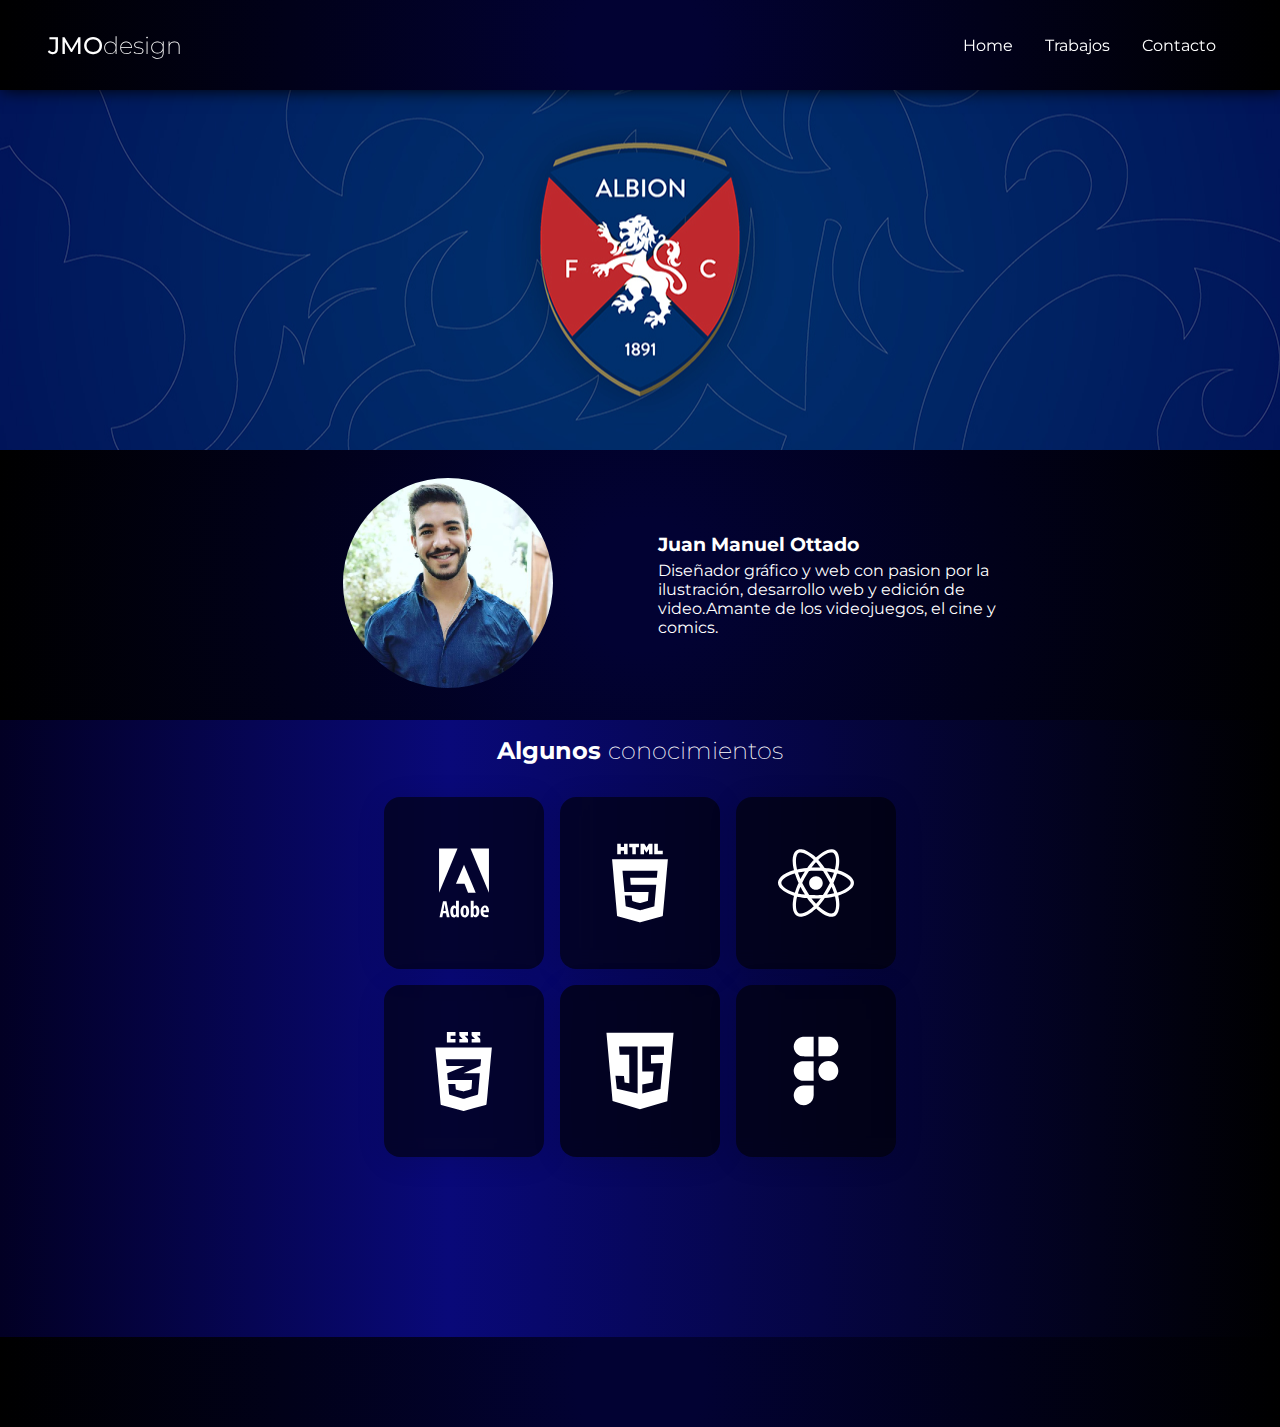
==== index.html @ 3bb74df6 "Porfolio" ====
<!DOCTYPE html>
<html lang="es">
  <head>
    <meta charset="UTF-8" />
    <meta http-equiv="X-UA-Compatible" content="IE=edge" />
    <meta name="viewport" content="width=device-width, initial-scale=1.0" />
    <link rel="preconnect" href="https://fonts.googleapis.com" />
    <link rel="preconnect" href="https://fonts.gstatic.com" crossorigin />
    <script src="scrollreveal.js"></script>
    <link
      href="https://fonts.googleapis.com/css2?family=Montserrat:ital,wght@0,100;0,200;0,300;0,400;0,500;0,600;0,700;0,800;0,900;1,100;1,200;1,300;1,400;1,500;1,600;1,700;1,800;1,900&display=swap"
      rel="stylesheet"
    />
    <link rel="stylesheet" href="styles.css" />
    <title>Juan Manuel Ottado | Portfolio 2022</title>
  </head>
  <body>
    <header>
      <a href="index.html"><h2 id="logo">JMO<span>design</span></h2></a>
      <ul>
        <li>Home</li>
        <a href="catalogo.html"><li>Trabajos</li></a>
        <a href="contacto.html"><li>Contacto</li></a>
      </ul>
    </header>
    <main>
      <div id="slider"></div>
      <div id="about">
        <div id="foto"><img src="assets/foto.jpg" alt="" /></div>
        <div id="info">
            <h3>Juan Manuel Ottado</h3>
          <p>
            Diseñador gráfico y web con pasion por la ilustración, desarrollo
            web y edición de video.Amante de los videojuegos, el cine y comics.
          </p>
        </div>
      </div>
    </main>
    <section>
      <h2>Algunos <span>conocimientos</span></h2>
      <div id="tools">
        <div id="tools1">
          <img src="assets/adobe.svg" alt="" />
        </div>
        <div id="tools2">
          <img src="assets/css3.svg" alt="" />
        </div>
        <div id="tools3">
          <img src="assets/html.svg" alt="" />
        </div>
        <div id="tools4">
          <img src="assets/js.svg" alt="" />
        </div>
        <div id="tools5">
          <img src="assets/react.svg" alt="" />
        </div>
        <div id="tools6">
          <img src="assets/figma.svg" alt="" />
        </div>
      </div>
    </section>
    <footer>
    </footer>

    <script src="code.js"></script>
  </body>
</html>
---- styles.css ----
* {
  margin: 0;
  padding: 0;
}

body {
  font-family: "Montserrat";
  overflow-x: hidden;
}

header {
  width: 100vw;
  height: 10vh;
  background: rgb(2, 2, 51);
  background: radial-gradient(
    circle,
    rgba(2, 2, 51, 1) 10%,
    rgba(0, 0, 0, 1) 100%
  );
  box-shadow: 0.1rem 0rem 1rem black;
  display: flex;
  align-items: center;
  justify-content: space-between;
  position: relative;
}

a {
  text-decoration: none;
  color: white;
}

#logo {
  color: white;
  font-weight: 500;
  margin-left: 3rem;
}

h2 span {
  font-weight: 200;
}

header ul {
  color: white;
  display: flex;
  list-style: none;
  justify-items: end;
  margin-right: 4rem;
}

header li {
  margin-left: 2rem;
  cursor: pointer;
  transition: ease-in-out 0.3s;
}

header li:hover {
  font-weight: 800;
}

header li:active {
  transform: scale(1.5);
}

#slider {
  width: 100vw;
  height: 40vh;
  background-image: url(assets/slider1.jpg);
  background-position: center;
  transition: ease-in-out 1s;
}


#about {
  width: 100vw;
  height: 30vh;
  background: rgb(2, 2, 51);
  background: radial-gradient(
    circle,
    rgba(2, 2, 51, 1) 10%,
    rgba(0, 0, 0, 1) 100%
  );
  color: white;
  display: flex;
  align-items: center;
  justify-content: center;
}

#foto img{
    border-radius: 50%;
    transform: scale(.5);
}


#info{
    width: 30vw;
}

#info h3 {
    margin-bottom: .3rem;
}

section {
  background: rgb(2, 0, 36);
  background: linear-gradient(
    90deg,
    rgba(2, 0, 36, 1) 0%,
    rgba(9, 9, 121, 1) 35%,
    rgba(0, 0, 0, 1) 100%
  );
  width: 100vw;
  height: 65vh;
  display: flex;
  flex-direction: column;
  align-items: center;
  padding-top:1rem;
  padding-bottom: 1rem;
}

section h2 {
  margin-bottom: 2rem;
  color: white;
}

#tools {
  display: grid;
  gap: 1rem;
  width: 40vw;
  height: 40vh;
  grid-template-columns: 1fr 1fr 1fr;
  grid-template-rows: 1fr 1fr;
}

#tools img {
  transform: scale(0.5);
  transition: ease-in-out 0.3s;
}

#tools img:hover {
  transform: scale(1);
  transform: rotate(-10deg);
}

#tools1 {
  grid-column: 1/2;
  grid-row: 1/2;
  background: rgba(0, 0, 0, 0.6);
  border-radius: 16px;
  box-shadow: 0 4px 30px rgba(0, 0, 0, 0.1);
  backdrop-filter: blur(7.9px);
  display: flex;
  flex-direction: column;
  align-items: center;
  justify-content: center;
}

#tools2 {
  grid-column: 1/2;
  grid-row: 2/3;
  background: rgba(0, 0, 0, 0.6);
  border-radius: 16px;
  box-shadow: 0 4px 30px rgba(0, 0, 0, 0.1);
  backdrop-filter: blur(7.9px);
  display: flex;
  flex-direction: column;
  align-items: center;
  justify-content: center;
}

#tools3 {
  grid-column: 2/3;
  grid-row: 1/2;
  background: rgba(0, 0, 0, 0.6);
  border-radius: 16px;
  box-shadow: 0 4px 30px rgba(0, 0, 0, 0.1);
  backdrop-filter: blur(7.9px);
  display: flex;
  flex-direction: column;
  align-items: center;
  justify-content: center;
}

#tools4 {
  grid-column: 2/2;
  grid-row: 2/3;
  background: rgba(0, 0, 0, 0.65);
  border-radius: 16px;
  box-shadow: 0 4px 30px rgba(0, 0, 0, 0.1);
  backdrop-filter: blur(7.9px);
  display: flex;
  flex-direction: column;
  align-items: center;
  justify-content: center;
}

#tools5 {
  grid-column: 3/4;
  grid-row: 1/2;
  background: rgba(0, 0, 0, 0.6);
  border-radius: 16px;
  box-shadow: 0 4px 30px rgba(0, 0, 0, 0.1);
  backdrop-filter: blur(7.9px);
  display: flex;
  flex-direction: column;
  align-items: center;
  justify-content: center;
}

#tools6 {
  grid-column: 3/4;
  grid-row: 2/3;
  background: rgba(0, 0, 0, 0.6);
  border-radius: 16px;
  box-shadow: 0 4px 30px rgba(0, 0, 0, 0.1);
  backdrop-filter: blur(7.9px);
  display: flex;
  flex-direction: column;
  align-items: center;
  justify-content: center;
}

footer {
  width: 100vw;
  height: 10vh;
  background: rgb(2, 2, 51);
  background: radial-gradient(
    circle,
    rgba(2, 2, 51, 1) 10%,
    rgba(0, 0, 0, 1) 100%
  );
  display: flex;
  flex-direction: row;
  align-items: center;
  justify-content: center;
}

footer p {
  color: white;
}



/* ------------------------------------------------------------------------ catalogo */

#main_2 {
  background: rgb(2, 0, 36);
  background: linear-gradient(
    90deg,
    rgba(2, 0, 36, 1) 0%,
    rgba(9, 9, 121, 1) 35%,
    rgba(0, 0, 0, 1) 100%
  );
  padding-top: 1rem;
  padding-bottom: 1rem;
}

#catalogo {
  width: 70vw;
  height: 160vh;
  display: grid;
  margin: auto;
  gap: 1rem;
  grid-template-columns: 1fr 1fr;
  grid-template-rows: 1fr 1fr 1fr;
}

#comics {
  grid-column: 1/2;
  grid-row: 1/2;
  background-image: url(assets/comiclandback.jpg);
  background-size: cover;
  background-position: center;
  display: flex;
  align-items: center;
  justify-content: center;
  color: white;
  font-size: 2rem;
  transition: ease-in-out 0.3s;
}

#comics:hover{
    background-image:url(assets/comics.gif) ;
}


#albion {
  grid-column: 2/2;
  grid-row: 1/2;
  background-image: url(assets/albionback.jpg);
  background-size: cover;
  background-position: center;
  display: flex;
  align-items: center;
  justify-content: center;
  color: white;
  font-size: 2rem;
  transition: ease-in-out 0.3s;
}

#albion:hover{
    background-image: url(assets/albion.gif);
}



#lamennais {
  grid-column: 1/2;
  grid-row: 2/2;
  background-image: url(assets/lammenaisback.jpg);
  background-size: cover;
  background-position: center;
  display: flex;
  align-items: center;
  justify-content: center;
  color: white;
  font-size: 2rem;
  transition: ease-in-out 0.3s;
}

#lamennais:hover{
    background-image: url(assets/lamennais.gif);
}



#maldivas {
  grid-column: 2/2;
  grid-row: 2/2;
  background-image: url(assets/maldivasback.jpg);
  background-size: cover;
  background-position: center;
  display: flex;
  align-items: center;
  justify-content: center;
  color: white;
  font-size: 2rem;
  transition: ease-in-out 0.3s;
}

#maldivas:hover{
   background-image: url(assets/maldivas.gif);
}


#proyectar {
  grid-column: 1/2;
  grid-row: 3/4;
  background-image: url(assets/proyectarback.jpg);
  background-size: cover;
  background-position: center;
  display: flex;
  align-items: center;
  justify-content: center;
  color: white;
  font-size: 2rem;
  transition: ease-in-out 0.3s;
}

#proyectar:hover{
   background-image: url(assets/proyectarback.gif);
}



#animaciones {
  grid-column: 2/3;
  grid-row: 3/4;
  background-image: url(assets/motion.jpg);
  background-size: cover;
  background-position: center;
  display: flex;
  align-items: center;
  justify-content: center;
  color: white;
  font-size: 2rem;
  transition: ease-in-out 0.3s;
}




/* ------------------------------------------------------------------------ contacto */


#seccion_contacto{
    width: 100vw;
    height: 80vh;
    background: rgb(2, 2, 51);
    background: radial-gradient(
      circle,
      rgba(2, 2, 51, 1) 10%,
      rgba(0, 0, 0, 1) 100%
    );
    display: flex;
    align-items: center;
    justify-content: center;
}


#info_contacto{
    width: 20vw;
    height: 70vh;
    display: flex;
    flex-direction: column;
    align-items: center;
    background-color: white;
    padding: 1rem;
}

#info_contacto img {
    transform: scale(.7);
    border-radius: 50%;
}

#info_contacto div {
    display: flex;
    flex-direction: column;
    text-align: center;
}

#info_contacto h4{
    color: rgb(0, 0, 0);
    font-weight: 300;
    font-size: 1.3rem;
    margin-top: .5rem;
}

#info_contacto a {
  color: black;
}
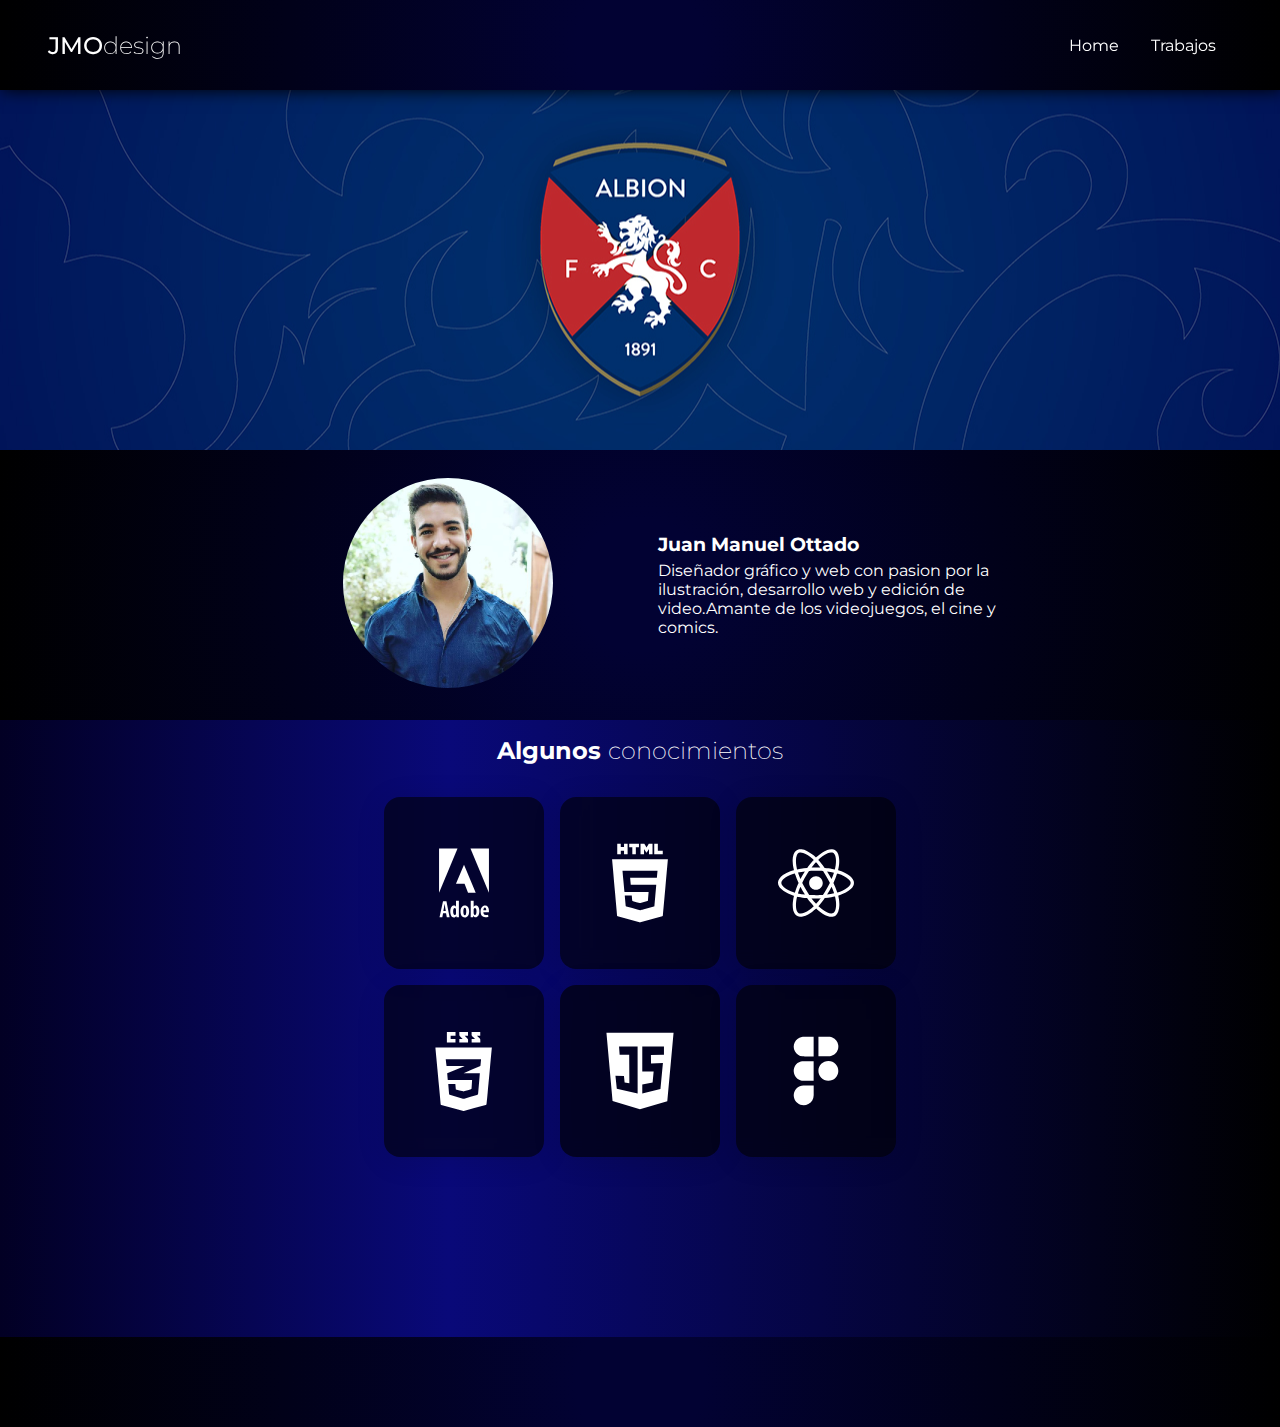
==== commit f1ddd1e9: "fixed home" ====
--- a/index.html
+++ b/index.html
@@ -20,7 +20,6 @@
       <ul>
         <li>Home</li>
         <a href="catalogo.html"><li>Trabajos</li></a>
-        <a href="contacto.html"><li>Contacto</li></a>
       </ul>
     </header>
     <main>
--- a/styles.css
+++ b/styles.css
@@ -277,10 +277,6 @@
   transition: ease-in-out 0.3s;
 }
 
-#comics:hover{
-    background-image:url(assets/comics.gif) ;
-}
-
 
 #albion {
   grid-column: 2/2;
@@ -296,9 +292,6 @@
   transition: ease-in-out 0.3s;
 }
 
-#albion:hover{
-    background-image: url(assets/albion.gif);
-}
 
 
 
@@ -314,10 +307,6 @@
   color: white;
   font-size: 2rem;
   transition: ease-in-out 0.3s;
-}
-
-#lamennais:hover{
-    background-image: url(assets/lamennais.gif);
 }
 
 
@@ -336,9 +325,6 @@
   transition: ease-in-out 0.3s;
 }
 
-#maldivas:hover{
-   background-image: url(assets/maldivas.gif);
-}
 
 
 #proyectar {
@@ -354,11 +340,6 @@
   font-size: 2rem;
   transition: ease-in-out 0.3s;
 }
-
-#proyectar:hover{
-   background-image: url(assets/proyectarback.gif);
-}
-
 
 
 #animaciones {
@@ -407,23 +388,183 @@
 }
 
 #info_contacto img {
-    transform: scale(.7);
+    width: 13vw;
     border-radius: 50%;
+    margin-bottom: 3rem;
 }
 
 #info_contacto div {
     display: flex;
     flex-direction: column;
-    text-align: center;
+    width: 80%;
 }
 
 #info_contacto h4{
     color: rgb(0, 0, 0);
     font-weight: 300;
-    font-size: 1.3rem;
+    font-size: 1rem;
     margin-top: .5rem;
 }
 
 #info_contacto a {
   color: black;
+}
+
+
+
+@media only screen and (max-width:400px) {
+   #logo{
+    font-size: 1rem;
+   }
+
+   header li {
+    font-size: .8rem;
+   }
+
+  #about {
+    width: 100vw;
+    height:40vh;
+    background: rgb(2, 2, 51);
+    background: radial-gradient(
+      circle,
+      rgba(2, 2, 51, 1) 10%,
+      rgba(0, 0, 0, 1) 100%
+    );
+    color: white;
+    display: flex;
+    flex-direction: column;
+    align-items: center;
+    justify-content: center;
+  }
+
+  #info{
+  width: 100vw;
+  display: flex;
+  flex-direction: column;
+  align-items: center;
+  justify-content: center;
+  text-align: center;
+  } 
+
+  #foto{
+    display: flex;
+    width: 30vw;
+    flex-direction: column;
+  }
+  
+  #foto img{
+    border-radius: 50%;
+    transform: scale(1);
+}
+#tools {
+  display: grid;
+  gap: .2rem;
+  width: 95vw;
+  height: 40vh;
+  grid-template-columns: 1fr 1fr 1fr;
+  grid-template-rows: 1fr 1fr;
+}
+#tools1 {
+  grid-column: 1/2;
+  grid-row: 1/2;
+  background: rgba(0, 0, 0, 0.6);
+  box-shadow: 0 4px 30px rgba(0, 0, 0, 0.1);
+  backdrop-filter: blur(7.9px);
+  display: flex;
+  flex-direction: column;
+  align-items: center;
+  justify-content: center;
+  border-radius: 0;
+}
+
+#tools2 {
+  grid-column: 1/2;
+  grid-row: 2/3;
+  background: rgba(0, 0, 0, 0.6);
+  box-shadow: 0 4px 30px rgba(0, 0, 0, 0.1);
+  backdrop-filter: blur(7.9px);
+  display: flex;
+  flex-direction: column;
+  align-items: center;
+  justify-content: center;
+  border-radius: 0;
+}
+
+#tools3 {
+  grid-column: 2/3;
+  grid-row: 1/2;
+  background: rgba(0, 0, 0, 0.6);
+  box-shadow: 0 4px 30px rgba(0, 0, 0, 0.1);
+  backdrop-filter: blur(7.9px);
+  display: flex;
+  flex-direction: column;
+  align-items: center;
+  justify-content: center;
+  border-radius: 0;
+}
+
+#tools4 {
+  grid-column: 2/2;
+  grid-row: 2/3;
+  background: rgba(0, 0, 0, 0.65);
+  box-shadow: 0 4px 30px rgba(0, 0, 0, 0.1);
+  backdrop-filter: blur(7.9px);
+  display: flex;
+  flex-direction: column;
+  align-items: center;
+  justify-content: center;
+  border-radius: 0;
+}
+
+#tools5 {
+  grid-column: 3/4;
+  grid-row: 1/2;
+  background: rgba(0, 0, 0, 0.6);
+  box-shadow: 0 4px 30px rgba(0, 0, 0, 0.1);
+  backdrop-filter: blur(7.9px);
+  display: flex;
+  flex-direction: column;
+  align-items: center;
+  justify-content: center;
+  border-radius: 0;
+}
+
+#tools6 {
+  grid-column: 3/4;
+  grid-row: 2/3;
+  background: rgba(0, 0, 0, 0.6);
+  box-shadow: 0 4px 30px rgba(0, 0, 0, 0.1);
+  backdrop-filter: blur(7.9px);
+  display: flex;
+  flex-direction: column;
+  align-items: center;
+  justify-content: center;
+  border-radius: 0;
+}
+/* ---------------------------------------------------------------- */
+
+#catalogo{
+  width: 100vw;
+  height: 80vh;
+}
+
+#animaciones  {
+  font-size: 1rem;
+}
+/* ---------------------------------------------------------------- */
+
+#info_contacto{
+  width: 80vw;
+  font-size: 1rem;
+  background-color: transparent;
+}
+
+#info_contacto h4 {
+  color: white;
+}
+
+#info_contacto a {
+  color: white;
+}
+
 }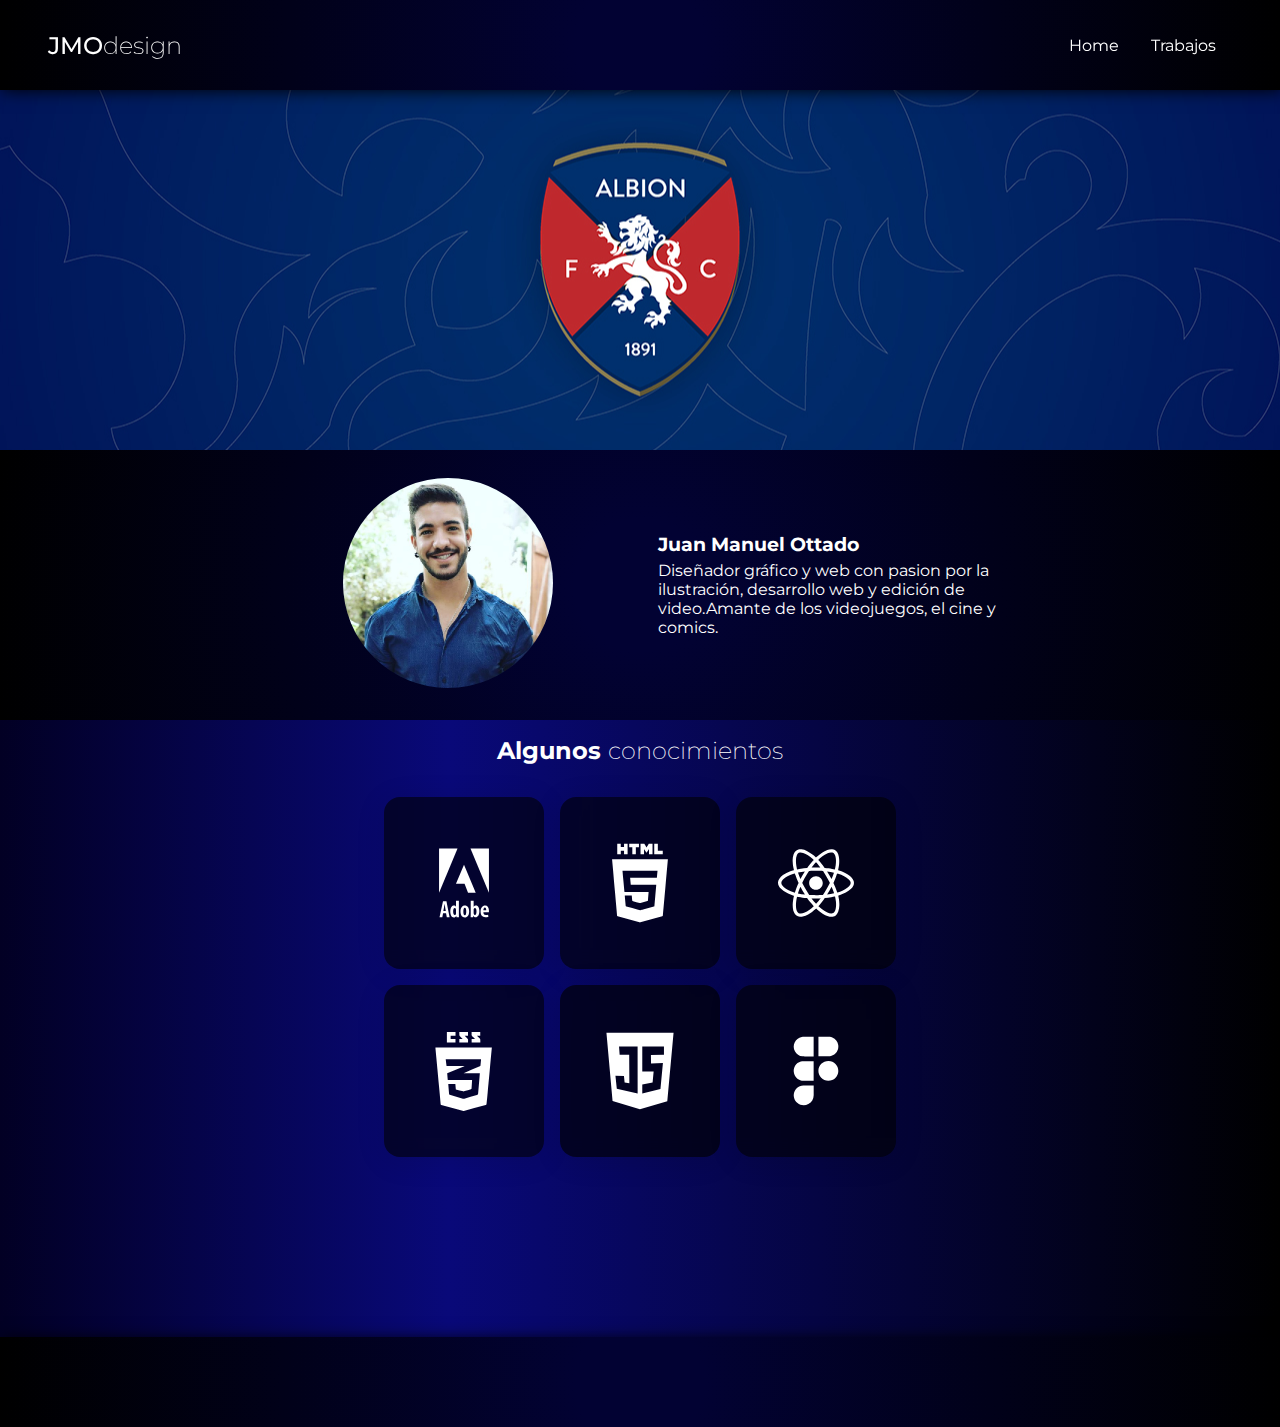
==== commit 28addfe3: "mobile albion y art motion" ====
--- a/index.html
+++ b/index.html
@@ -6,6 +6,7 @@
     <meta name="viewport" content="width=device-width, initial-scale=1.0" />
     <link rel="preconnect" href="https://fonts.googleapis.com" />
     <link rel="preconnect" href="https://fonts.gstatic.com" crossorigin />
+    <link rel="icon" href="/assets/LOGOMIO.ico" type="image/x-icon">
     <script src="scrollreveal.js"></script>
     <link
       href="https://fonts.googleapis.com/css2?family=Montserrat:ital,wght@0,100;0,200;0,300;0,400;0,500;0,600;0,700;0,800;0,900;1,100;1,200;1,300;1,400;1,500;1,600;1,700;1,800;1,900&display=swap"
@@ -35,7 +36,7 @@
         </div>
       </div>
     </main>
-    <section>
+    <section id="section_index">
       <h2>Algunos <span>conocimientos</span></h2>
       <div id="tools">
         <div id="tools1">
--- a/styles.css
+++ b/styles.css
@@ -99,7 +99,7 @@
     margin-bottom: .3rem;
 }
 
-section {
+#section_index {
   background: rgb(2, 0, 36);
   background: linear-gradient(
     90deg,
@@ -231,6 +231,7 @@
   flex-direction: row;
   align-items: center;
   justify-content: center;
+  box-shadow: .2rem .2rem 1rem  black;
 }
 
 footer p {
@@ -411,8 +412,122 @@
 }
 
 
-
-@media only screen and (max-width:400px) {
+#slider_albion{
+  width: 100vw;
+  height:40vh;
+  background-image: url(assets/banneralbion.jpg);
+  background-position: 0px 630px;
+  background-size: cover;
+}
+
+#section_albion{
+  width: 100vw;
+  height:30vh;
+  background: rgb(2, 2, 51);
+  background: radial-gradient(
+    circle,
+    rgba(2, 2, 51, 1) 10%,
+    rgba(0, 0, 0, 1) 100%
+  );
+  display: flex;
+  flex-direction: row;
+  align-items: center;
+  justify-content: center;
+  box-shadow: .2rem .2rem 1rem  black;
+}
+
+#section_albion img {
+  transform: scale(.2);
+}
+
+#section_albion2{
+  width: 100vw;
+  background: rgb(2, 0, 36);
+  background: linear-gradient(
+    90deg,
+    rgba(2, 0, 36, 1) 0%,
+    rgba(9, 9, 121, 1) 35%,
+    rgba(0, 0, 0, 1) 100%
+  );
+  display: flex;
+  flex-direction: row;
+  align-items: center;
+  justify-content: center;
+  padding-top: 2rem;
+  padding-bottom: 2rem;
+  box-shadow: .2rem .2rem 1rem  black;
+}
+
+#section_albion2 img{
+  width: 15vw;
+  margin: .5rem;
+  box-shadow: .3rem .2rem 1rem black;
+  transition: ease-in-out 0.3s;
+}
+
+#section_albion2 img:hover{
+  transform: scale(1.2);
+}
+
+#section_albion3{
+  width: 100vw;
+  background: rgb(2, 2, 51);
+  background: radial-gradient(
+    circle,
+    rgba(2, 2, 51, 1) 10%,
+    rgba(0, 0, 0, 1) 100%
+  );
+  display: flex;
+  flex-direction: row;
+  align-items: center;
+  justify-content: center;
+  padding-top: 2rem;
+  padding-bottom: 2rem;
+}
+
+#section_albion3 video {
+  width: 20vw;
+  margin: 1rem;
+}
+
+#section_albion4{
+  width: 100vw;
+  background: rgb(2, 0, 36);
+  background: linear-gradient(
+    90deg,
+    rgba(2, 0, 36, 1) 0%,
+    rgba(9, 9, 121, 1) 35%,
+    rgba(0, 0, 0, 1) 100%
+  );
+  display: flex;
+  flex-direction: row;
+  align-items: center;
+  justify-content: center;
+  padding-top: 2rem;
+  padding-bottom: 2rem;
+}
+
+#section_albion4 img{
+  width: 20vw;
+  box-shadow: .2rem .2rem 1rem  black;
+}
+
+#section_albion4 video {
+  width: 20vw;
+  box-shadow: .2rem .2rem 1rem  black;
+  margin: 1rem;
+}
+
+#slider_art{
+  width: 100vw;
+  height:40vh;
+  background-image: url(assets/slider4.jpg);
+  background-position: 0px 630px;
+  background-size: cover;
+}
+
+
+@media only screen and (max-width:600px) {
    #logo{
     font-size: 1rem;
    }
@@ -567,4 +682,94 @@
   color: white;
 }
 
+#slider_albion{
+  width: 100vw;
+  height:40vh;
+  background-image: url(assets/banneralbion.jpg);
+  background-position: bottom;
+  background-size: 1000px;
+}
+#section_albion img {
+  transform: scale(.4);
+}
+#section_albion2{
+  width: 100vw;
+  background: rgb(2, 0, 36);
+  background: linear-gradient(
+    90deg,
+    rgba(2, 0, 36, 1) 0%,
+    rgba(9, 9, 121, 1) 35%,
+    rgba(0, 0, 0, 1) 100%
+  );
+  display: flex;
+  flex-direction: column;
+  align-items: center;
+  justify-content: center;
+  padding-top: 2rem;
+  padding-bottom: 2rem;
+  box-shadow: .2rem .2rem 1rem  black;
+}
+
+
+#section_albion2 img{
+  width: 70vw;
+  margin: .5rem;
+  box-shadow: .3rem .2rem 1rem black;
+  transition: ease-in-out 0.3s;
+}
+#section_albion3{
+  width: 100vw;
+  background: rgb(2, 2, 51);
+  background: radial-gradient(
+    circle,
+    rgba(2, 2, 51, 1) 10%,
+    rgba(0, 0, 0, 1) 100%
+  );
+  display: flex;
+  flex-direction: column;
+  align-items: center;
+  justify-content: center;
+  padding-top: 2rem;
+  padding-bottom: 2rem;
+}
+
+#section_albion3 video {
+  width: 70vw;
+  margin: 1rem;
+}
+#section_albion4{
+  width: 100vw;
+  background: rgb(2, 0, 36);
+  background: linear-gradient(
+    90deg,
+    rgba(2, 0, 36, 1) 0%,
+    rgba(9, 9, 121, 1) 35%,
+    rgba(0, 0, 0, 1) 100%
+  );
+  display: flex;
+  flex-direction: column;
+  align-items: center;
+  justify-content: center;
+  padding-top: 2rem;
+  padding-bottom: 2rem;
+}
+#section_albion4 img{
+  width: 70vw;
+  box-shadow: .2rem .2rem 1rem  black;
+}
+
+
+#slider_art{
+  width: 100vw;
+  height:40vh;
+  background-image: url(assets/slider4.jpg);
+  background-position: center;
+  background-size: 870px;
+}
+
+#section_albion4 video {
+  width: 70vw;
+  box-shadow: .2rem .2rem 1rem  black;
+  margin: 1rem;
+}
 }